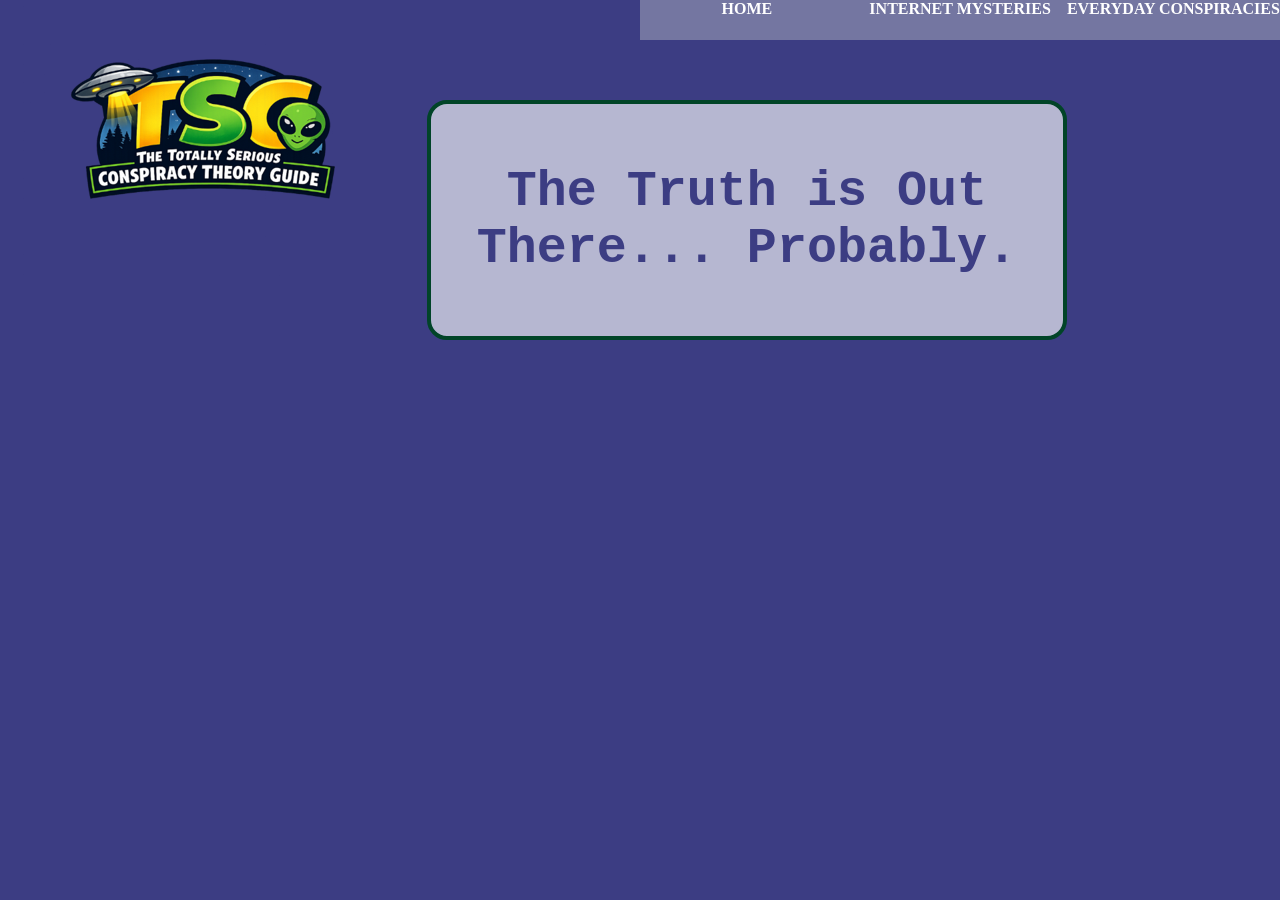
==== index.html @ 666dd788 "Stuff" ====
<!DOCTYPE html>
<html lang="en">
<head>
    <meta charset="UTF-8">
    <meta name="viewport" content="width=device-width, initial-scale=1.0">
    <title>The Totally Serious Conspiracy Theory</title>
    <link href="styles/styles.css" rel="stylesheet">
</head>
<body>
    <header>
        <img src="images/logo.png" alt="logo">
        <nav>
            <a href="index.html">HOME</a>
            <a href="wwr/index.html">INTERNET MYSTERIES</a>
            <a href="ice/index.html">EVERYDAY CONSPIRACIES</a>
        </nav>
        <div id="callout">
            <h1>The Truth is Out There...
                Probably.
            </h1>
        </div>
    </header>
</body>
</html>
---- styles/styles.css ----
* {
    margin: 0;
    padding: 0
}

body {
    background-color: #3C3D83;
}

header {
    display: grid;
    grid-template-columns: repeat(5, 1fr);
    grid-template-rows: 100px 120px 120px 60px;
    background-image: url("images/hero.png");
    background-size: cover;
    background-position: 0px -150px;
    height: 400px
}

#callout {
    font-family:'Courier New', Courier, monospace;
    color: #3C3D83;
    border: 4px solid #014428;
    background-color: #FFFFFFA0;
    padding: 10px;
    text-align: center;
    border-radius: 20px;
    font-size: 25px;
    grid-column: 2 / 5;
    grid-row: 2 / 4;
    display: flex;
    align-items: center
}

main {
}

nav {
    height: 40px;
    background-color: #7476A1;
    display: flex;
    justify-content: space-evenly;
    grid-column: 3 / 6
}

nav a{
    display: flex;
    align-self: center;
    color: white;
    font-weight: bold;
    text-decoration: none;
    width: 100%;
    height: 100%;
    justify-content: center
}

nav a:hover {
    background: #01442888;
    border-radius: 30px;
    text-shadow: 2px 2px #000000
}

header {
    display: grid;
    grid-template-columns: repeat(5, 1fr);
    grid-template-rows: 100px 120px 120px 60px;
    background-image: url("../wwr/images/hero.png");
    background-size: cover;
    background-position: 0px -150px;
    height: 400px
}
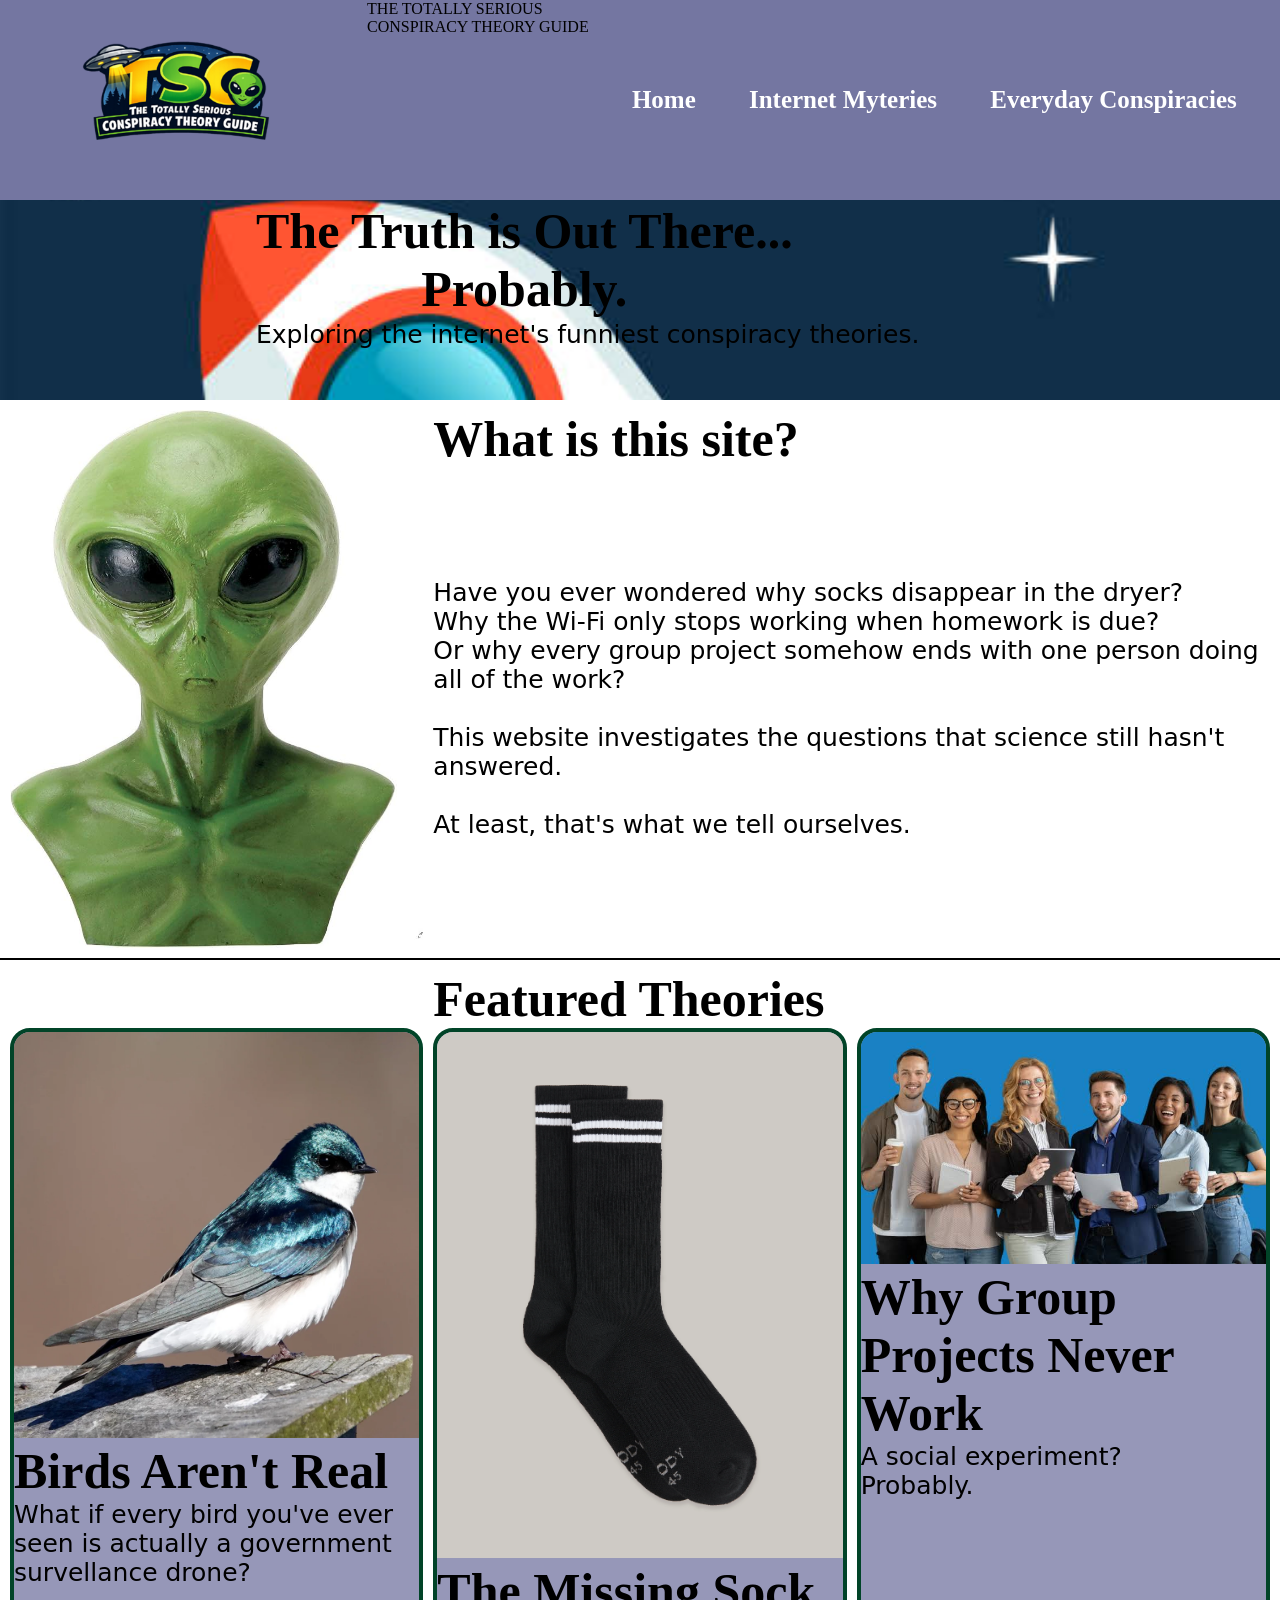
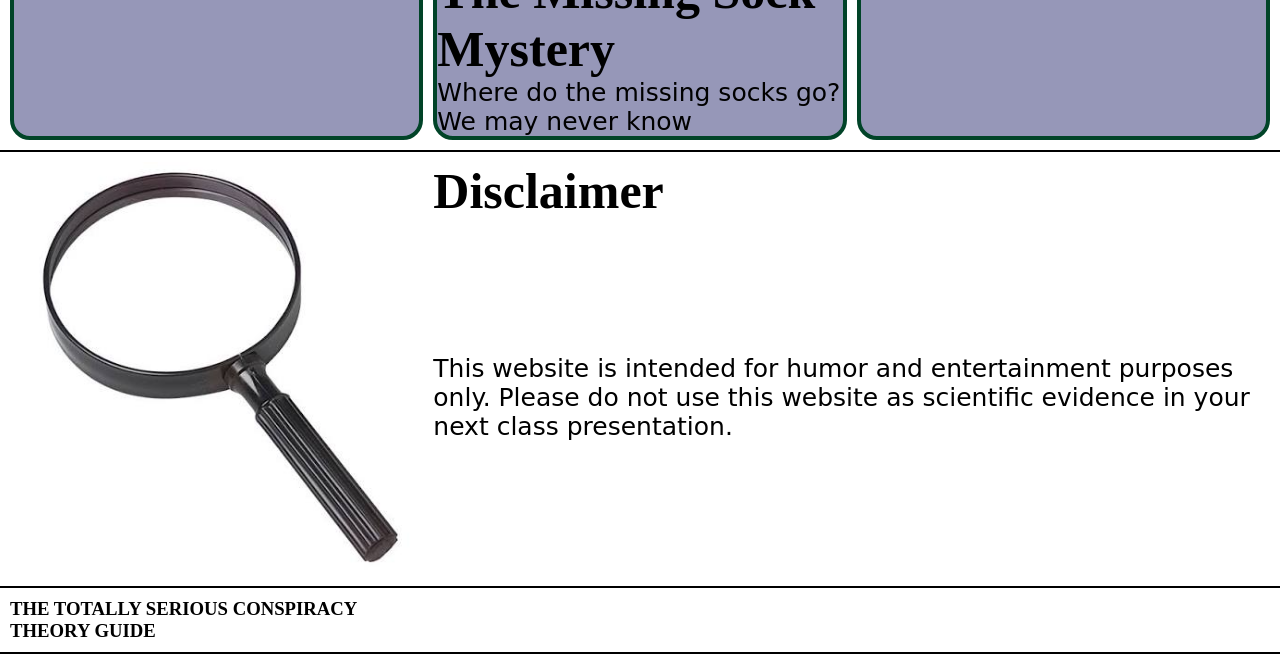
==== commit 4de65a7e: "stuff" ====
--- a/index.html
+++ b/index.html
@@ -8,17 +8,55 @@
 </head>
 <body>
     <header>
-        <img src="images/logo.png" alt="logo">
         <nav>
-            <a href="index.html">HOME</a>
-            <a href="wwr/index.html">INTERNET MYSTERIES</a>
-            <a href="ice/index.html">EVERYDAY CONSPIRACIES</a>
+            <img src="images/logo.png" alt="logo">
+            THE TOTALLY SERIOUS<br>CONSPIRACY THEORY GUIDE
+            <a href="index.html">Home</a>
+            <a href="internet_mysteries/index.html">Internet Myteries</a>
+            <a href="everyday_conspiracies/index.html">Everyday Conspiracies</a>
         </nav>
         <div id="callout">
-            <h1>The Truth is Out There...
-                Probably.
-            </h1>
+            <h1>The Truth is Out There...<br>Probably.</h1>
         </div>
+        <p>Exploring the internet's funniest conspiracy theories.</p>
     </header>
+    <section>
+        <img src="images/alien.jpg" alt="alien">
+        <h2>What is this site?</h2>
+        <p>Have you ever wondered why socks disappear in the dryer?<br>
+        Why the Wi-Fi only stops working when homework is due?<br>
+        Or why every group project somehow ends with one person doing all of the work?<br>
+        <br>
+        This website investigates the questions that science still hasn't answered.<br>
+        <br>
+        At least, that's what we tell ourselves.</p>
+    </section>
+    <section>
+        <h2>Featured Theories</h2>
+        <div class="box">
+            <img src="images/bird.webp" alt="bird">
+            <h2>Birds Aren't Real</h2>
+            <p>What if every bird you've ever seen is actually a government survellance drone?</p>
+        </div>
+        <div class="box">
+            <img src="images/sock.webp" alt="sock">
+            <h2>The Missing Sock Mystery</h2>
+            <p>Where do the missing socks go? We may never know</p>
+        </div>
+        <div class="box">
+            <img src="images/group.jpg" alt="group">
+            <h2>Why Group Projects Never Work</h2>
+            <p>A social experiment?<br>
+            Probably.</p>
+        </div>
+    </section>
+    <section>
+        <img src="images/glass.jpg" alt="magnifying glass">
+        <h2>Disclaimer</h2>
+        <p>This website is intended for humor and entertainment purposes only. Please do not use this website as scientific evidence in your next class presentation.</p>
+    </section>
+    <section>
+        <h3>THE TOTALLY SERIOUS CONSPIRACY THEORY GUIDE</h3>
+    </section>
 </body>
 </html>
--- a/styles/styles.css
+++ b/styles/styles.css
@@ -4,31 +4,39 @@
 }
 
 body {
-    background-color: #3C3D83;
+    background-color: #ffffff;
+
+}
+
+h2 {
+    font-size: 50px;
+}
+
+p {
+    font-family: system-ui, -apple-system, BlinkMacSystemFont, 'Segoe UI', Roboto, Oxygen, Ubuntu, Cantarell, 'Open Sans', 'Helvetica Neue', sans-serif;
+    font-size: 25px
 }
 
 header {
     display: grid;
     grid-template-columns: repeat(5, 1fr);
-    grid-template-rows: 100px 120px 120px 60px;
-    background-image: url("images/hero.png");
+    grid-template-rows: 200px 120px 120px 60px;
+    background-image: url("../images/hero.jpg");
     background-size: cover;
-    background-position: 0px -150px;
     height: 400px
 }
 
 #callout {
-    font-family:'Courier New', Courier, monospace;
-    color: #3C3D83;
-    border: 4px solid #014428;
-    background-color: #FFFFFFA0;
-    padding: 10px;
     text-align: center;
-    border-radius: 20px;
     font-size: 25px;
     grid-column: 2 / 5;
-    grid-row: 2 / 4;
     display: flex;
+    align-items: center
+}
+
+header p {
+    grid-row: 3 / 4;
+    grid-column: 2 / 5;
     align-items: center
 }
 
@@ -36,11 +44,11 @@
 }
 
 nav {
-    height: 40px;
+    height: 200px;
     background-color: #7476A1;
     display: flex;
     justify-content: space-evenly;
-    grid-column: 3 / 6
+    grid-column: 1 / 6
 }
 
 nav a{
@@ -49,9 +57,9 @@
     color: white;
     font-weight: bold;
     text-decoration: none;
-    width: 100%;
-    height: 100%;
-    justify-content: center
+    padding: 10px;
+    justify-content: center;
+    font-size: 25px;
 }
 
 nav a:hover {
@@ -60,12 +68,38 @@
     text-shadow: 2px 2px #000000
 }
 
-header {
+section {
     display: grid;
-    grid-template-columns: repeat(5, 1fr);
-    grid-template-rows: 100px 120px 120px 60px;
-    background-image: url("../wwr/images/hero.png");
-    background-size: cover;
-    background-position: 0px -150px;
-    height: 400px
+    grid-template-columns: repeat(3, 1fr);
+    border-bottom: 2px solid #000000;
+    padding: 10px;
+    column-gap: 10px
+}
+
+section img {
+    width: 100%;
+    grid-row: 1 / 3
+}
+
+section h2 {
+    grid-column: 2 / 4
+}
+
+section p {
+    grid-column: 2 / 4
+}
+
+.box {
+    border: 4px solid #014428;
+    border-radius: 20px;
+    background: #7476A1C0;
+    min-height: 300px;
+    box-sizing: border-box;
+    grid-row: 3 / 4
+}
+
+.box img {
+    width: 100%;
+    border-top-left-radius: 16px;
+    border-top-right-radius: 16px
 }
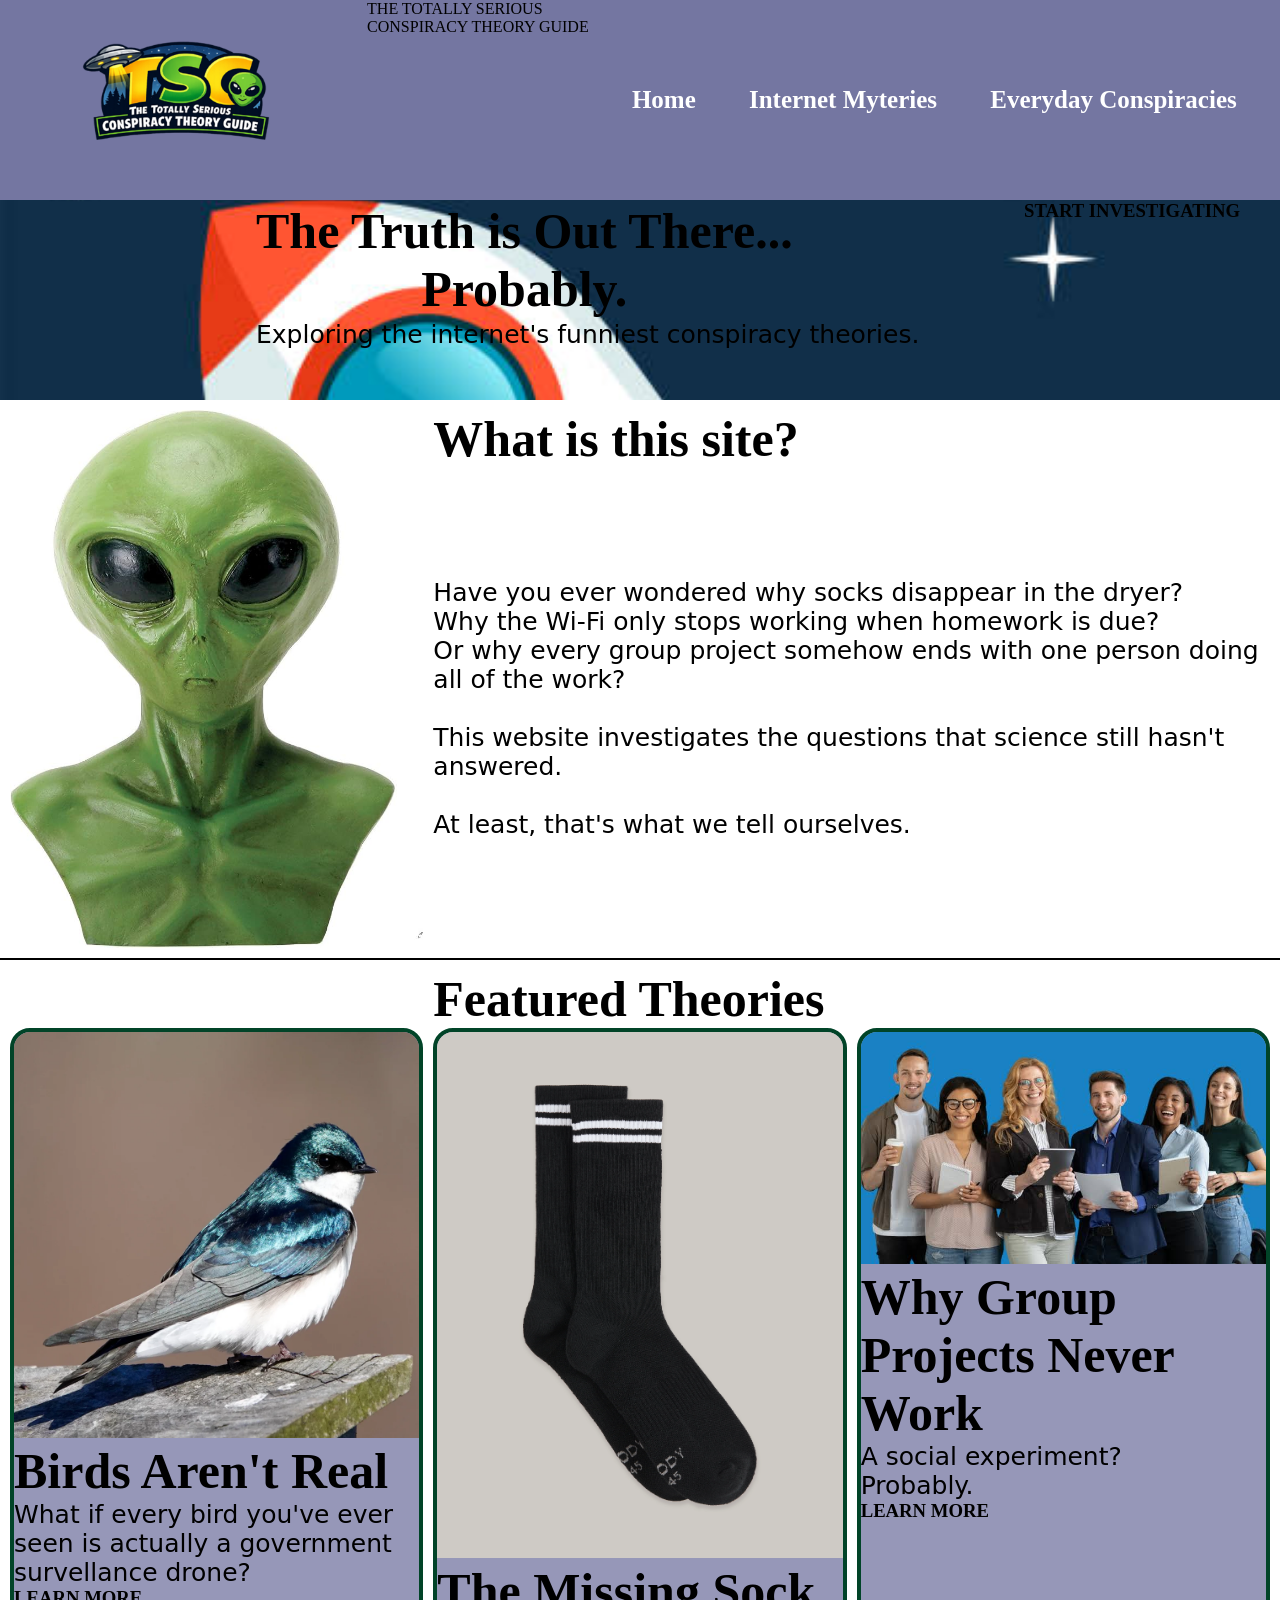
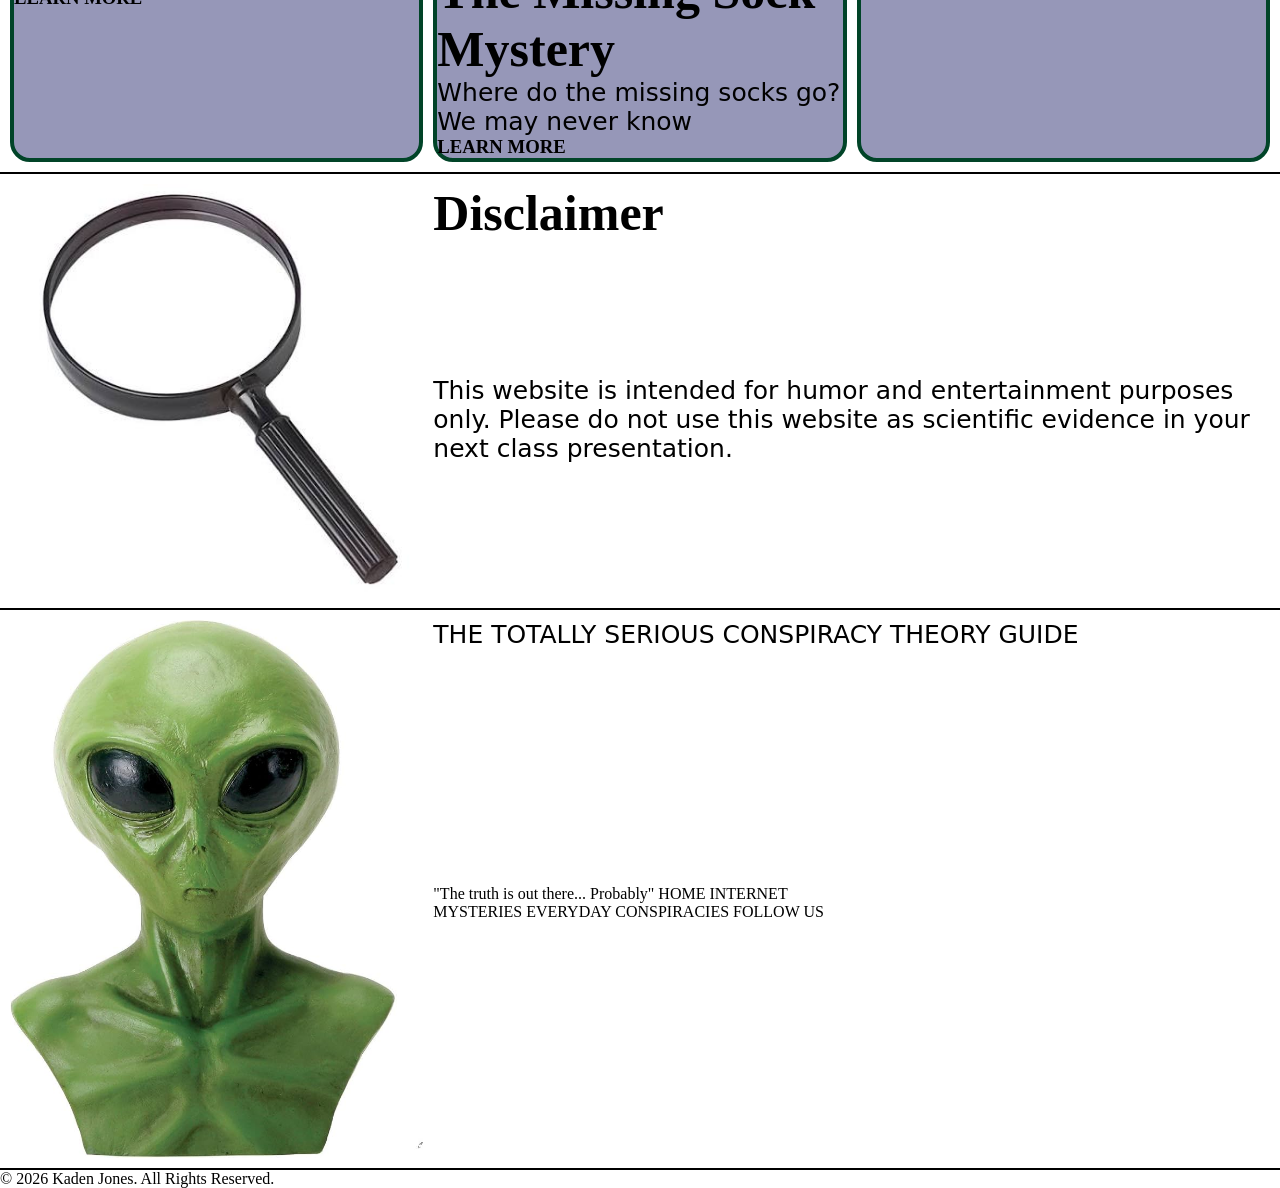
==== commit 4a4a48ba: "Update index.html" ====
--- a/index.html
+++ b/index.html
@@ -19,6 +19,7 @@
             <h1>The Truth is Out There...<br>Probably.</h1>
         </div>
         <p>Exploring the internet's funniest conspiracy theories.</p>
+        <h3>START INVESTIGATING</h3>
     </header>
     <section>
         <img src="images/alien.jpg" alt="alien">
@@ -37,17 +38,20 @@
             <img src="images/bird.webp" alt="bird">
             <h2>Birds Aren't Real</h2>
             <p>What if every bird you've ever seen is actually a government survellance drone?</p>
+            <h3>LEARN MORE</h3>
         </div>
         <div class="box">
             <img src="images/sock.webp" alt="sock">
             <h2>The Missing Sock Mystery</h2>
             <p>Where do the missing socks go? We may never know</p>
+            <h3>LEARN MORE</h3>
         </div>
         <div class="box">
             <img src="images/group.jpg" alt="group">
             <h2>Why Group Projects Never Work</h2>
             <p>A social experiment?<br>
             Probably.</p>
+            <h3>LEARN MORE</h3>
         </div>
     </section>
     <section>
@@ -56,7 +60,16 @@
         <p>This website is intended for humor and entertainment purposes only. Please do not use this website as scientific evidence in your next class presentation.</p>
     </section>
     <section>
-        <h3>THE TOTALLY SERIOUS CONSPIRACY THEORY GUIDE</h3>
+        <img src="images/alien.jpg" alt="alien">
+        <p>THE TOTALLY SERIOUS CONSPIRACY THEORY GUIDE</p>
+        "The truth is out there... Probably"
+        HOME
+        INTERNET MYSTERIES
+        EVERYDAY CONSPIRACIES
+        FOLLOW US
     </section>
+    <footer>
+        &copy; 2026 Kaden Jones. All Rights Reserved.
+    </footer>
 </body>
 </html>
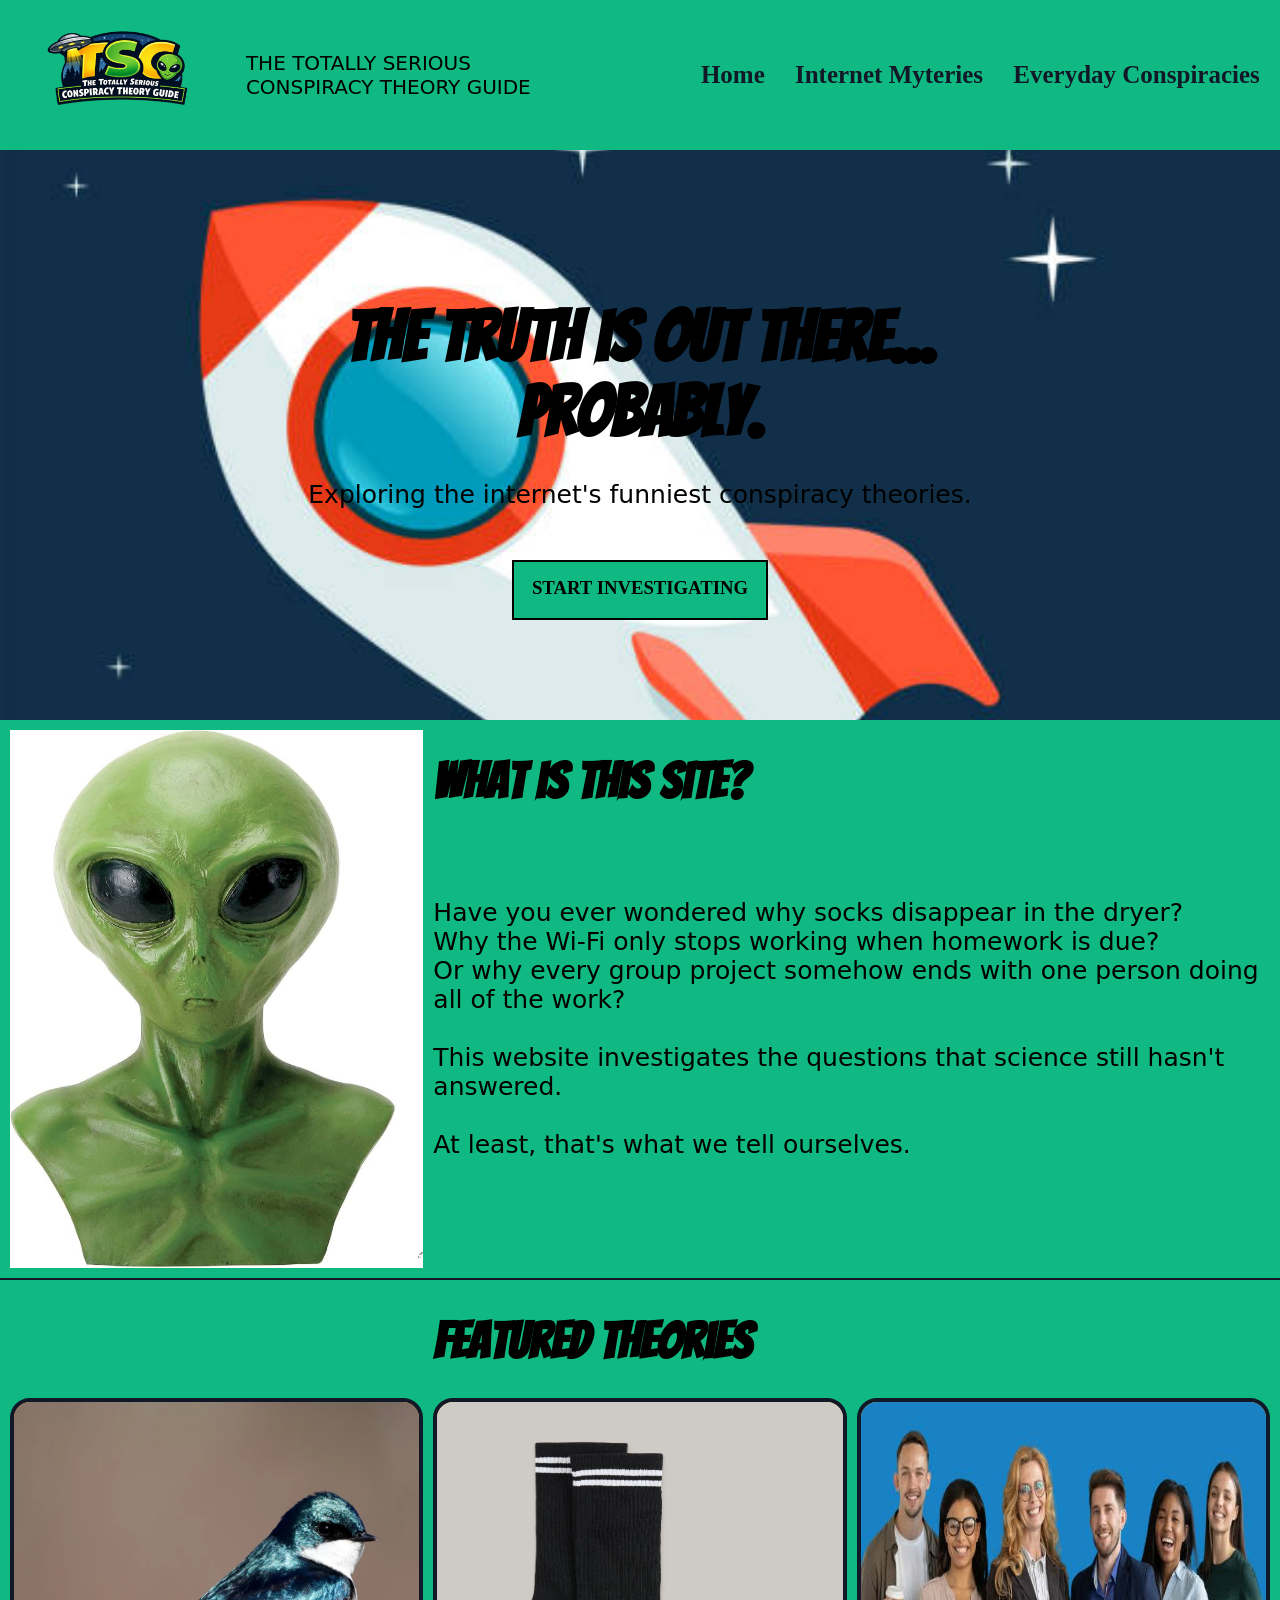
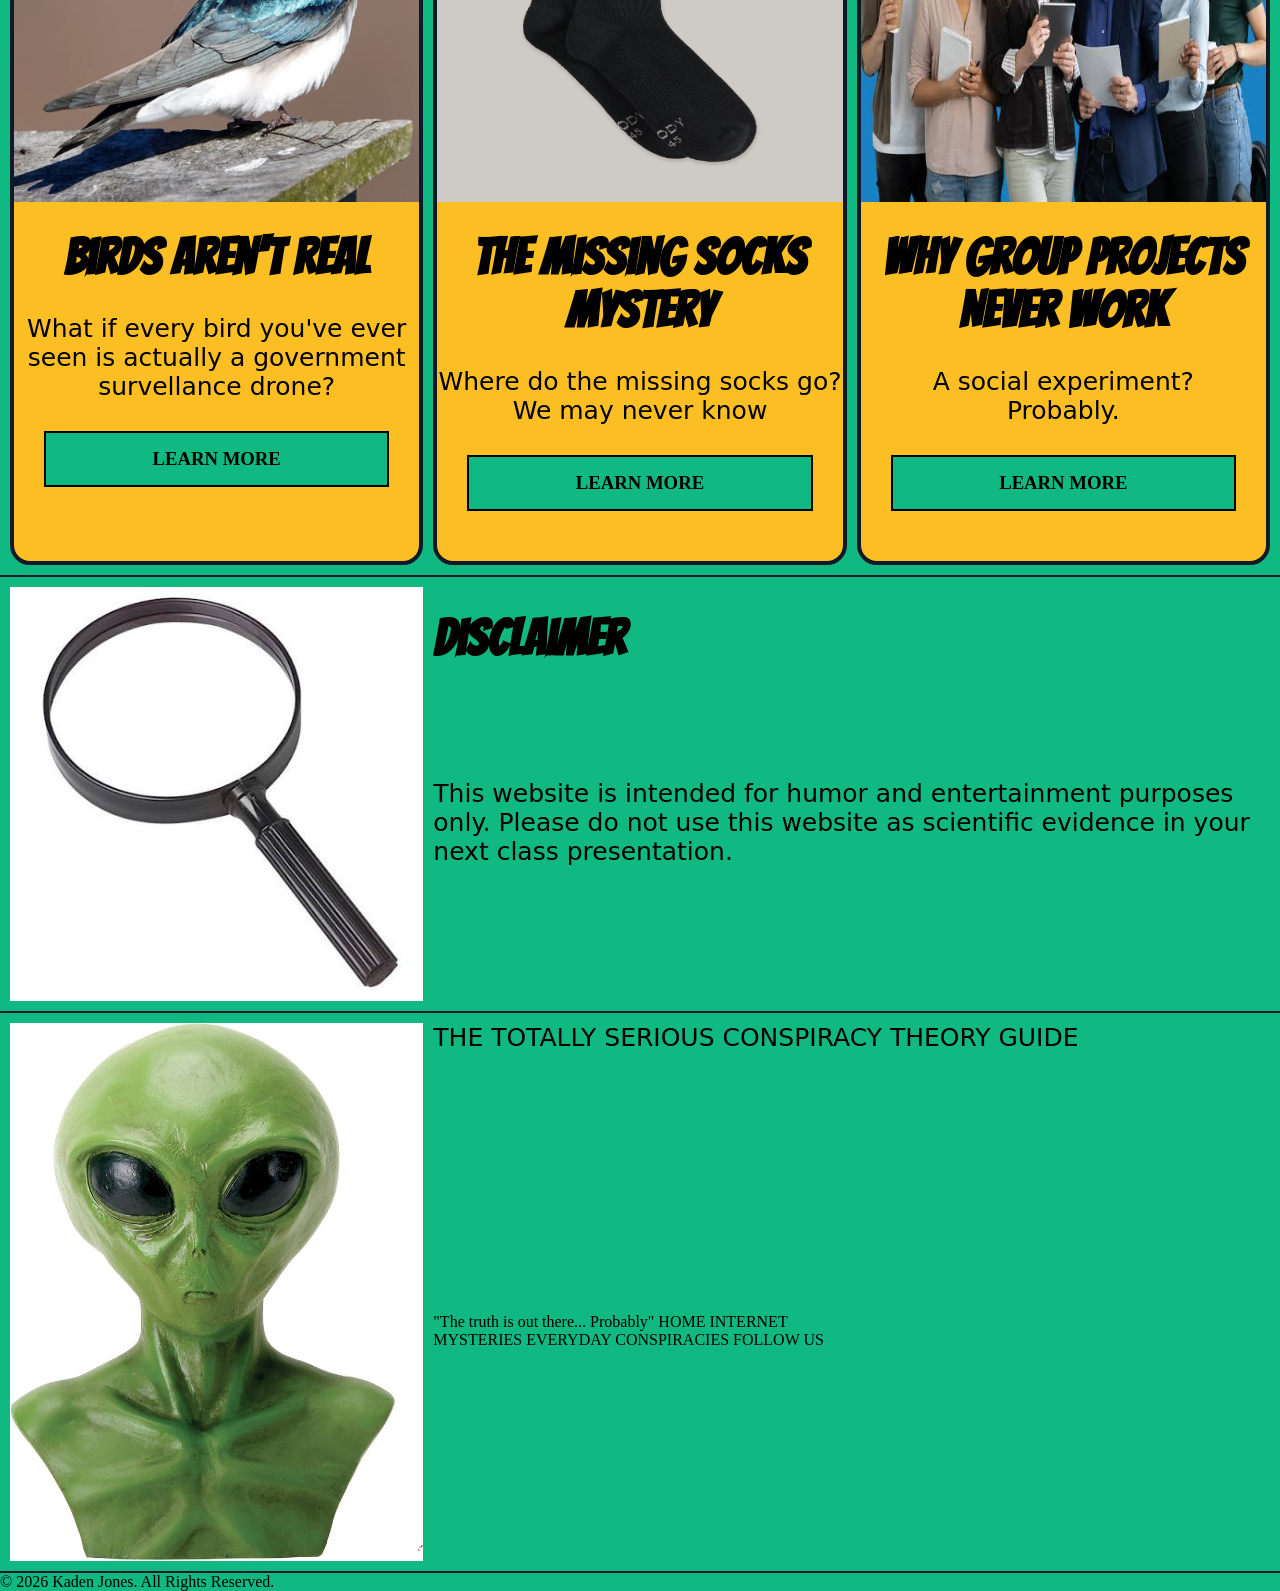
==== commit e1a1377c: "stuff" ====
--- a/index.html
+++ b/index.html
@@ -5,12 +5,13 @@
     <meta name="viewport" content="width=device-width, initial-scale=1.0">
     <title>The Totally Serious Conspiracy Theory</title>
     <link href="styles/styles.css" rel="stylesheet">
+    <link href='https://fonts.googleapis.com/css?family=Bangers' rel='stylesheet'>
 </head>
 <body>
     <header>
         <nav>
             <img src="images/logo.png" alt="logo">
-            THE TOTALLY SERIOUS<br>CONSPIRACY THEORY GUIDE
+            <p>THE TOTALLY SERIOUS<br>CONSPIRACY THEORY GUIDE</p>
             <a href="index.html">Home</a>
             <a href="internet_mysteries/index.html">Internet Myteries</a>
             <a href="everyday_conspiracies/index.html">Everyday Conspiracies</a>
@@ -42,7 +43,7 @@
         </div>
         <div class="box">
             <img src="images/sock.webp" alt="sock">
-            <h2>The Missing Sock Mystery</h2>
+            <h2>The Missing Socks Mystery</h2>
             <p>Where do the missing socks go? We may never know</p>
             <h3>LEARN MORE</h3>
         </div>
--- a/styles/styles.css
+++ b/styles/styles.css
@@ -4,12 +4,13 @@
 }
 
 body {
-    background-color: #ffffff;
+    background-color: #10b981;
 
 }
 
 h2 {
     font-size: 50px;
+    font-family: 'Bangers';
 }
 
 p {
@@ -20,41 +21,61 @@
 header {
     display: grid;
     grid-template-columns: repeat(5, 1fr);
-    grid-template-rows: 200px 120px 120px 60px;
+    grid-template-rows: 150px 150px 180px 80px 60px 100px;
     background-image: url("../images/hero.jpg");
     background-size: cover;
-    height: 400px
 }
 
 #callout {
     text-align: center;
-    font-size: 25px;
-    grid-column: 2 / 5;
-    display: flex;
-    align-items: center
+    font-size: 35px;
+    grid-row: 3 / 4;
+    grid-column: 1 / 6;
+    font-family: 'Bangers';
 }
 
 header p {
-    grid-row: 3 / 4;
+    grid-row: 4 / 5;
     grid-column: 2 / 5;
-    align-items: center
+    text-align: center
+}
+
+h3 {
+    text-align: center;
+    background-color: #10b981;
+    border: 2px solid black;
+    padding: 15px;
+    margin: 30px
+}
+
+header h3 {
+    grid-column: 3 / 4;
+    grid-row: 5 / 6;
+    margin: 0px;
 }
 
 main {
 }
 
 nav {
-    height: 200px;
-    background-color: #7476A1;
+    background-color: #10b981;
     display: flex;
     justify-content: space-evenly;
     grid-column: 1 / 6
 }
 
-nav a{
+nav p {
     display: flex;
     align-self: center;
-    color: white;
+    text-align: left;
+    font-size: 20px;
+    margin-right: 150px
+}
+
+nav a {
+    display: flex;
+    align-self: center;
+    color: #111827;
     font-weight: bold;
     text-decoration: none;
     padding: 10px;
@@ -63,15 +84,15 @@
 }
 
 nav a:hover {
-    background: #01442888;
     border-radius: 30px;
-    text-shadow: 2px 2px #000000
+    text-shadow: 2px 2px #1f2937;
+    text-decoration: underline;
 }
 
 section {
     display: grid;
     grid-template-columns: repeat(3, 1fr);
-    border-bottom: 2px solid #000000;
+    border-bottom: 2px solid #111827;
     padding: 10px;
     column-gap: 10px
 }
@@ -82,24 +103,34 @@
 }
 
 section h2 {
-    grid-column: 2 / 4
+    grid-column: 2 / 4;
+    margin-top: 25px;
+    margin-bottom: 30px
 }
 
 section p {
-    grid-column: 2 / 4
+    grid-column: 2 / 4;
+    margin-bottom: 50px;
 }
 
 .box {
-    border: 4px solid #014428;
+    border: 4px solid #111827;
     border-radius: 20px;
-    background: #7476A1C0;
+    background: #fbbf24;
     min-height: 300px;
     box-sizing: border-box;
-    grid-row: 3 / 4
+    grid-row: 3 / 4;
+    text-align: center;
 }
 
 .box img {
     width: 100%;
     border-top-left-radius: 16px;
-    border-top-right-radius: 16px
+    border-top-right-radius: 16px;
+    height: 400px
+}
+
+.box h3 {
+    position: relative;
+    bottom: 20px
 }
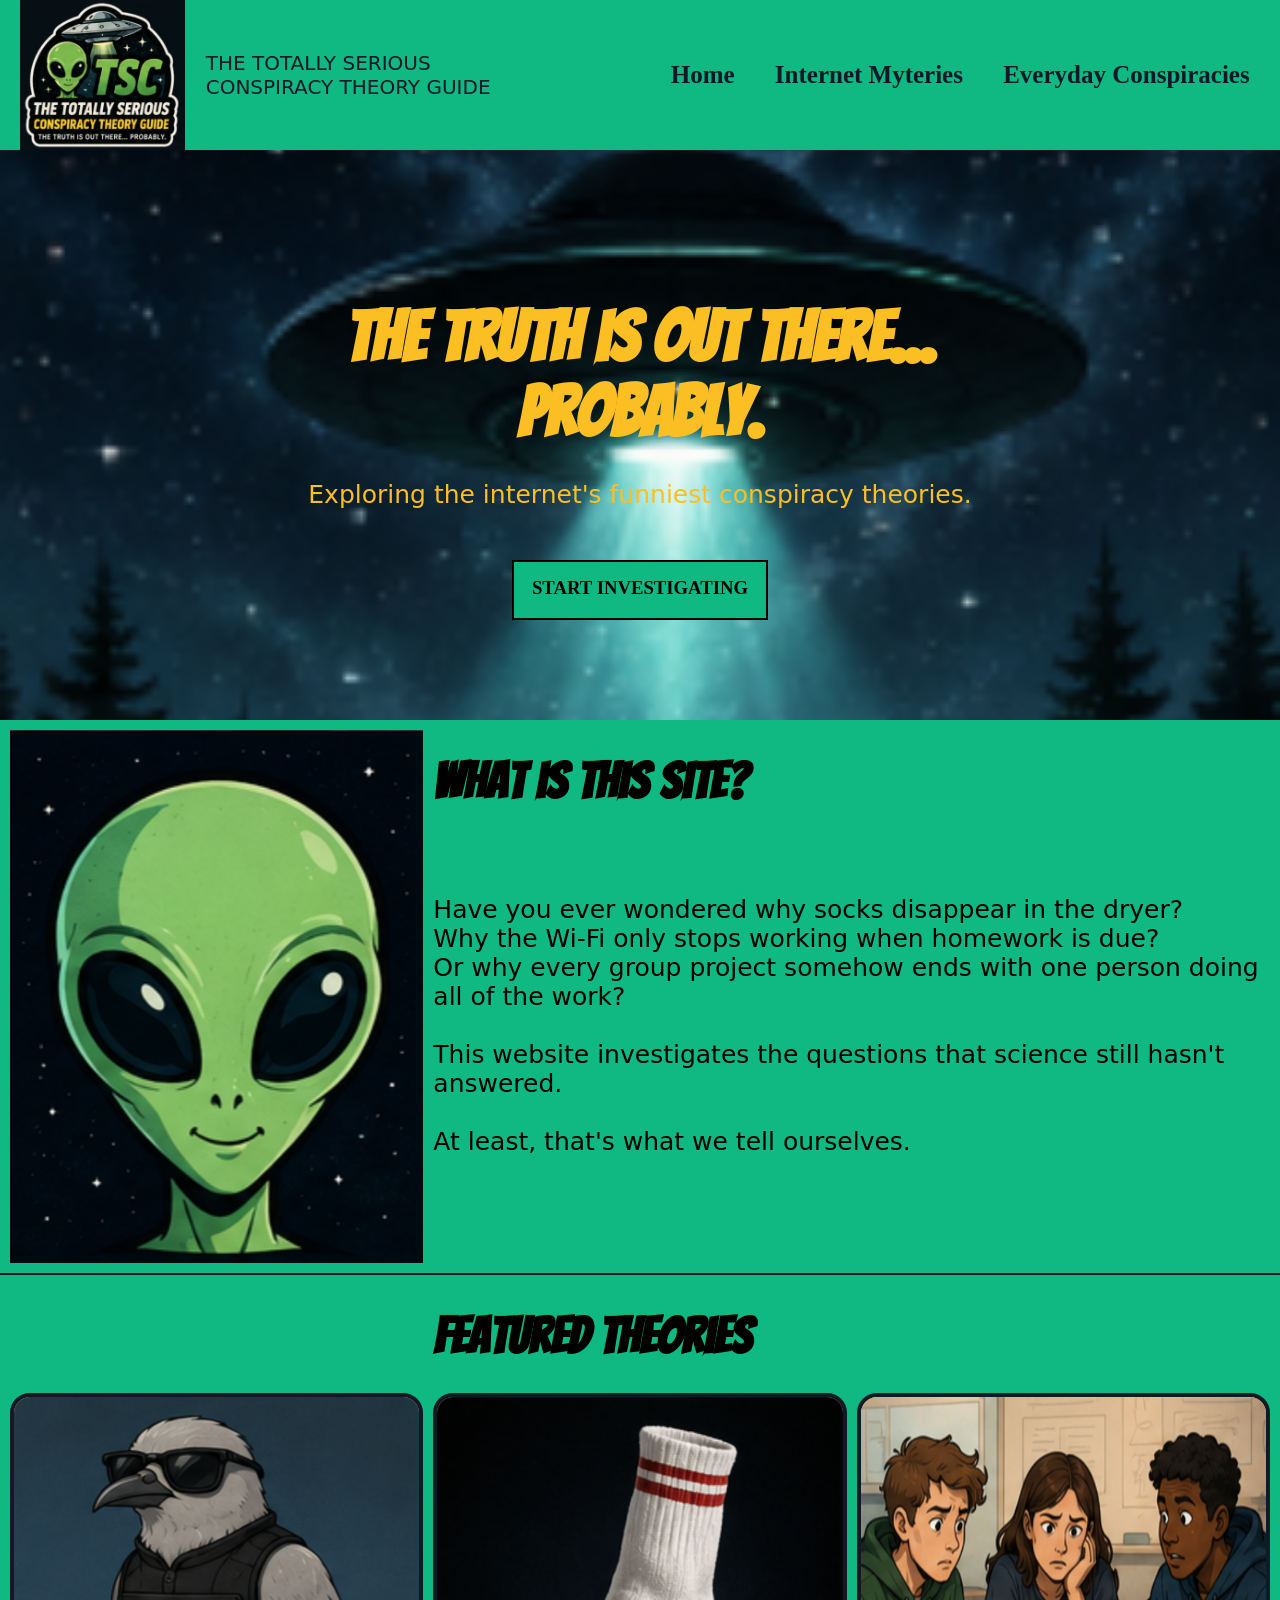
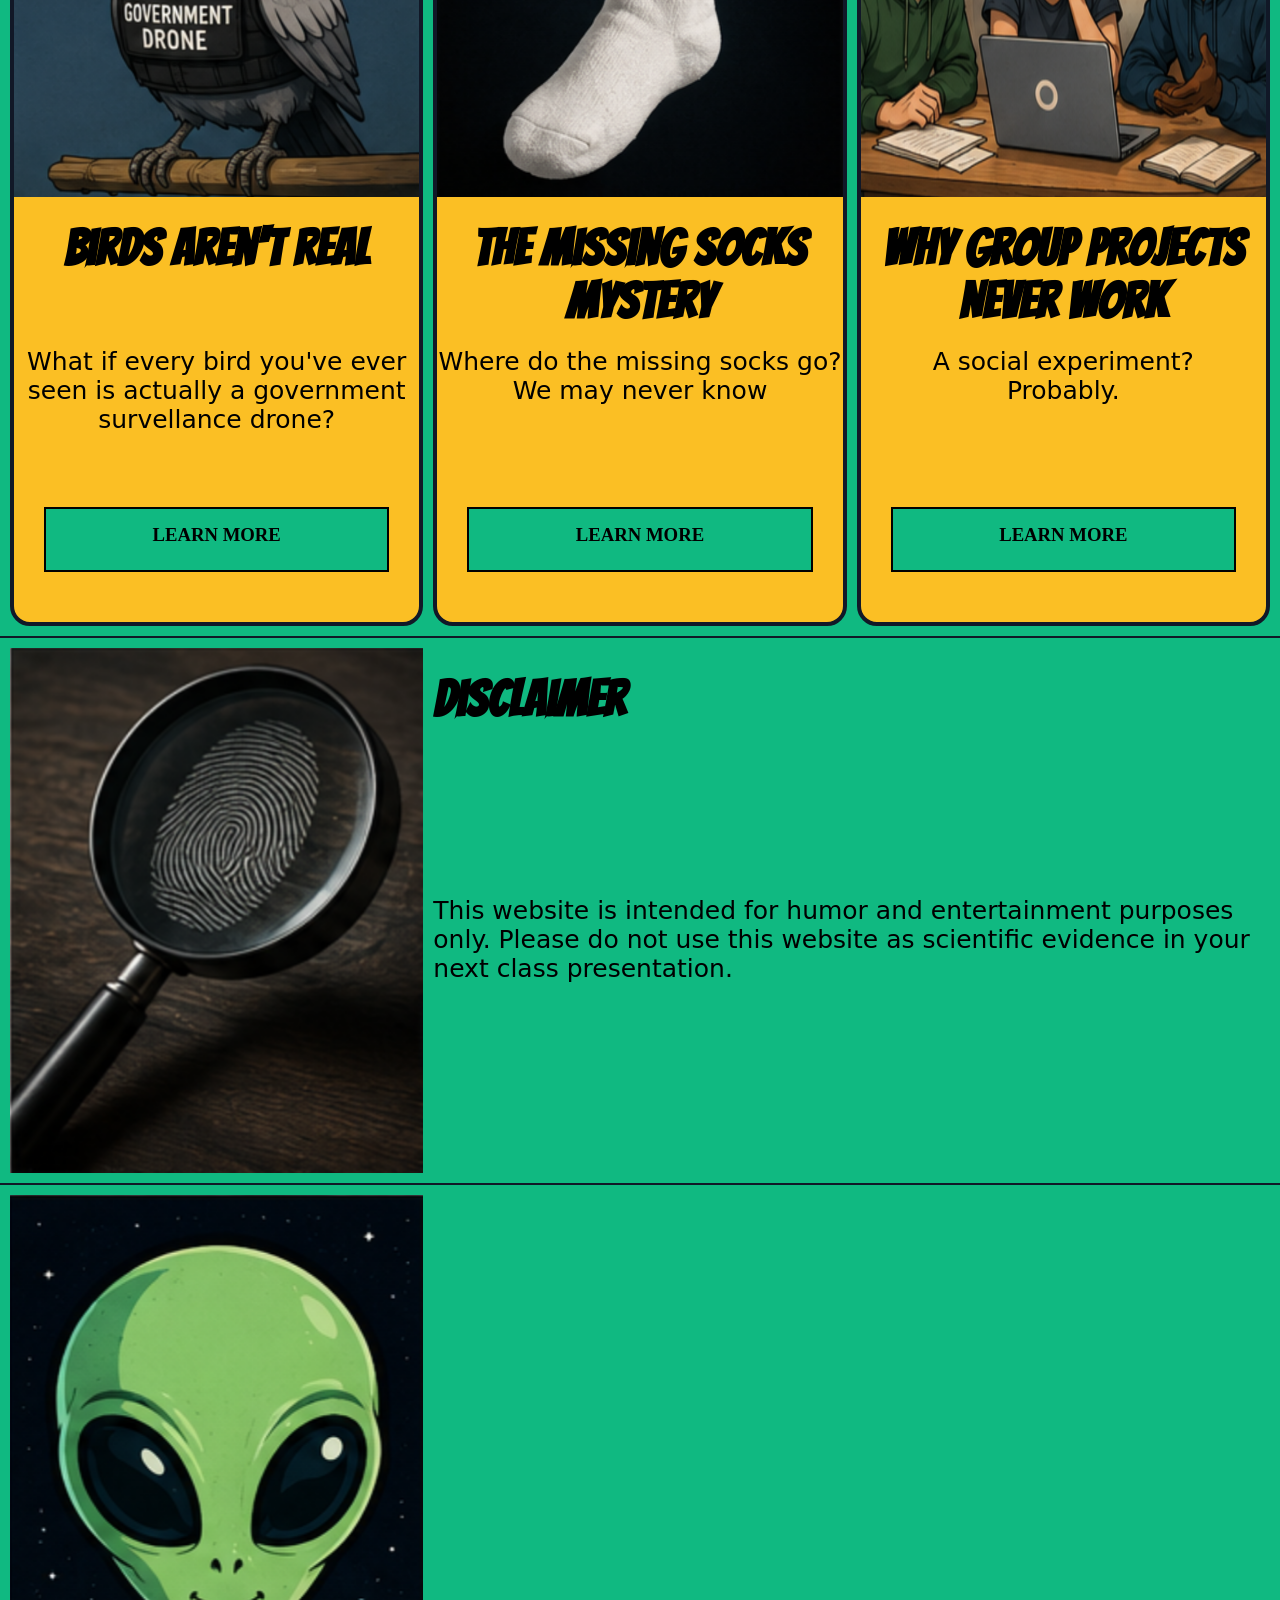
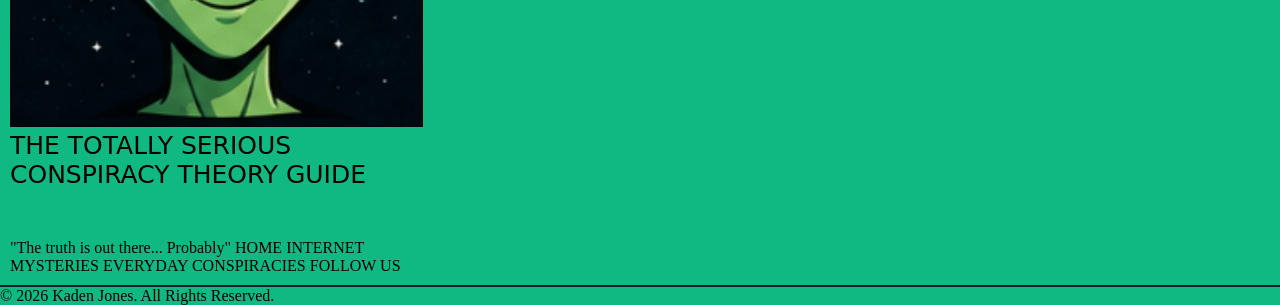
==== commit e51dd199: "stuff" ====
--- a/index.html
+++ b/index.html
@@ -10,11 +10,11 @@
 <body>
     <header>
         <nav>
-            <img src="images/logo.png" alt="logo">
+            <img src="images/websitelogo.png" alt="logo">
             <p>THE TOTALLY SERIOUS<br>CONSPIRACY THEORY GUIDE</p>
             <a href="index.html">Home</a>
-            <a href="internet_mysteries/index.html">Internet Myteries</a>
-            <a href="everyday_conspiracies/index.html">Everyday Conspiracies</a>
+            <a href="child_page1.html">Internet Myteries</a>
+            <a href="child_page2.html">Everyday Conspiracies</a>
         </nav>
         <div id="callout">
             <h1>The Truth is Out There...<br>Probably.</h1>
@@ -23,7 +23,7 @@
         <h3>START INVESTIGATING</h3>
     </header>
     <section>
-        <img src="images/alien.jpg" alt="alien">
+        <img src="images/alienhead.png" alt="alien">
         <h2>What is this site?</h2>
         <p>Have you ever wondered why socks disappear in the dryer?<br>
         Why the Wi-Fi only stops working when homework is due?<br>
@@ -36,19 +36,19 @@
     <section>
         <h2>Featured Theories</h2>
         <div class="box">
-            <img src="images/bird.webp" alt="bird">
+            <img src="images/cartoonbird.png" alt="bird">
             <h2>Birds Aren't Real</h2>
             <p>What if every bird you've ever seen is actually a government survellance drone?</p>
             <h3>LEARN MORE</h3>
         </div>
         <div class="box">
-            <img src="images/sock.webp" alt="sock">
+            <img src="images/singlesock.png" alt="sock">
             <h2>The Missing Socks Mystery</h2>
             <p>Where do the missing socks go? We may never know</p>
             <h3>LEARN MORE</h3>
         </div>
         <div class="box">
-            <img src="images/group.jpg" alt="group">
+            <img src="images/studentswlaptop.png" alt="group">
             <h2>Why Group Projects Never Work</h2>
             <p>A social experiment?<br>
             Probably.</p>
@@ -56,18 +56,20 @@
         </div>
     </section>
     <section>
-        <img src="images/glass.jpg" alt="magnifying glass">
+        <img src="images/magnifying_glass.png" alt="magnifying glass">
         <h2>Disclaimer</h2>
         <p>This website is intended for humor and entertainment purposes only. Please do not use this website as scientific evidence in your next class presentation.</p>
     </section>
     <section>
-        <img src="images/alien.jpg" alt="alien">
-        <p>THE TOTALLY SERIOUS CONSPIRACY THEORY GUIDE</p>
-        "The truth is out there... Probably"
-        HOME
-        INTERNET MYSTERIES
-        EVERYDAY CONSPIRACIES
-        FOLLOW US
+        <div id="bottom">
+            <img src="images/alienhead.png" alt="alien">
+            <p>THE TOTALLY SERIOUS CONSPIRACY THEORY GUIDE</p>
+            "The truth is out there... Probably"
+            HOME
+            INTERNET MYSTERIES
+            EVERYDAY CONSPIRACIES
+            FOLLOW US
+        </div>
     </section>
     <footer>
         &copy; 2026 Kaden Jones. All Rights Reserved.
--- a/styles/styles.css
+++ b/styles/styles.css
@@ -5,7 +5,6 @@
 
 body {
     background-color: #10b981;
-
 }
 
 h2 {
@@ -22,7 +21,7 @@
     display: grid;
     grid-template-columns: repeat(5, 1fr);
     grid-template-rows: 150px 150px 180px 80px 60px 100px;
-    background-image: url("../images/hero.jpg");
+    background-image: url("../images/ufonight.png");
     background-size: cover;
 }
 
@@ -32,12 +31,14 @@
     grid-row: 3 / 4;
     grid-column: 1 / 6;
     font-family: 'Bangers';
+    color:#fbbf24
 }
 
 header p {
     grid-row: 4 / 5;
     grid-column: 2 / 5;
-    text-align: center
+    text-align: center;
+    color:#fbbf24
 }
 
 h3 {
@@ -61,7 +62,7 @@
     background-color: #10b981;
     display: flex;
     justify-content: space-evenly;
-    grid-column: 1 / 6
+    grid-column: 1 / 6;
 }
 
 nav p {
@@ -69,7 +70,8 @@
     align-self: center;
     text-align: left;
     font-size: 20px;
-    margin-right: 150px
+    margin-right: 150px;
+    color: #111827
 }
 
 nav a {
@@ -117,20 +119,38 @@
     border: 4px solid #111827;
     border-radius: 20px;
     background: #fbbf24;
-    min-height: 300px;
     box-sizing: border-box;
     grid-row: 3 / 4;
     text-align: center;
+    display: grid;
+    grid-template-rows: 400px 150px 150px 125px;
 }
 
 .box img {
     width: 100%;
     border-top-left-radius: 16px;
     border-top-right-radius: 16px;
-    height: 400px
+    height: 400px;
+    grid-column: 1 / 4;
+    grid-row: 1 / 2;
+}
+
+.box h2 {
+    grid-row: 2 / 3;
+    grid-column: 1 / 4
+}
+
+.box p {
+    grid-column: 1 / 4;
+    grid-row: 3 / 4
 }
 
 .box h3 {
     position: relative;
-    bottom: 20px
+    bottom: 20px;
+    grid-row: 4 / 5;
+    grid-column: 1 / 4
+}
+
+#bottom {
 }
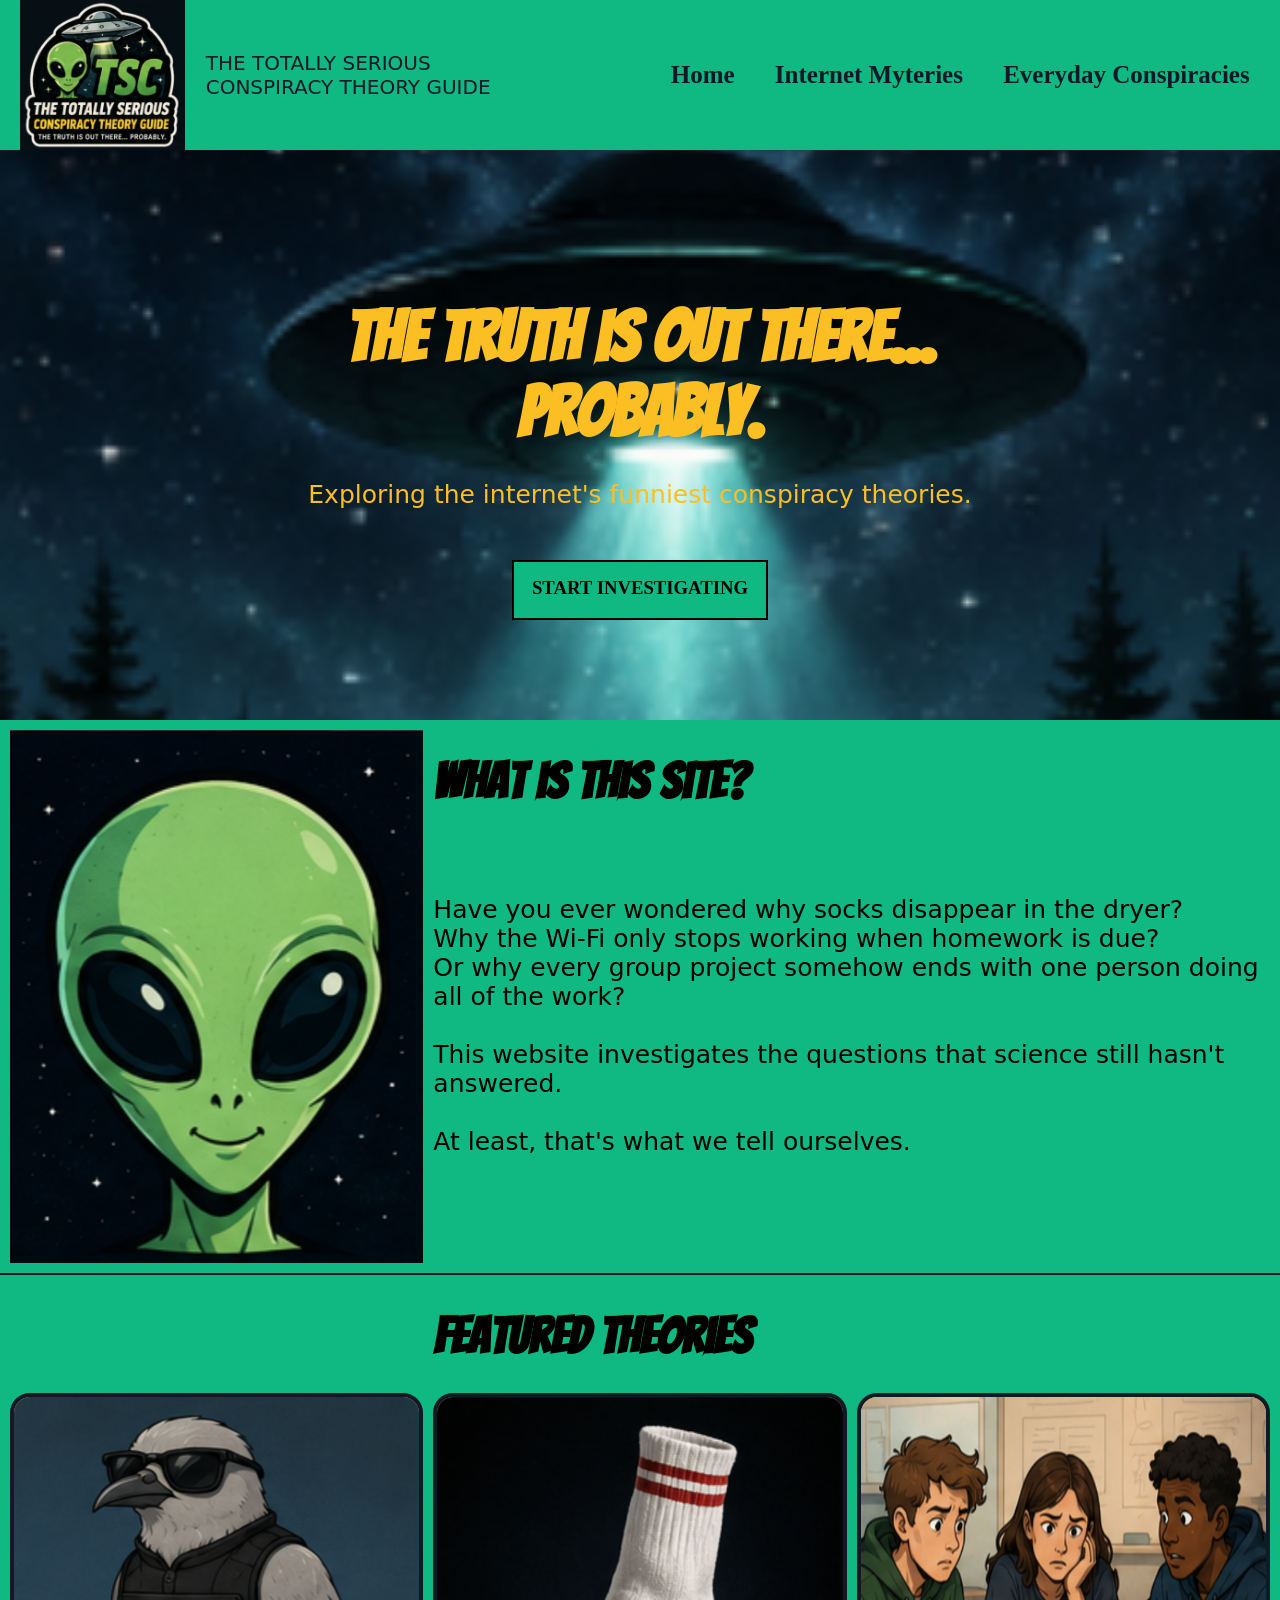
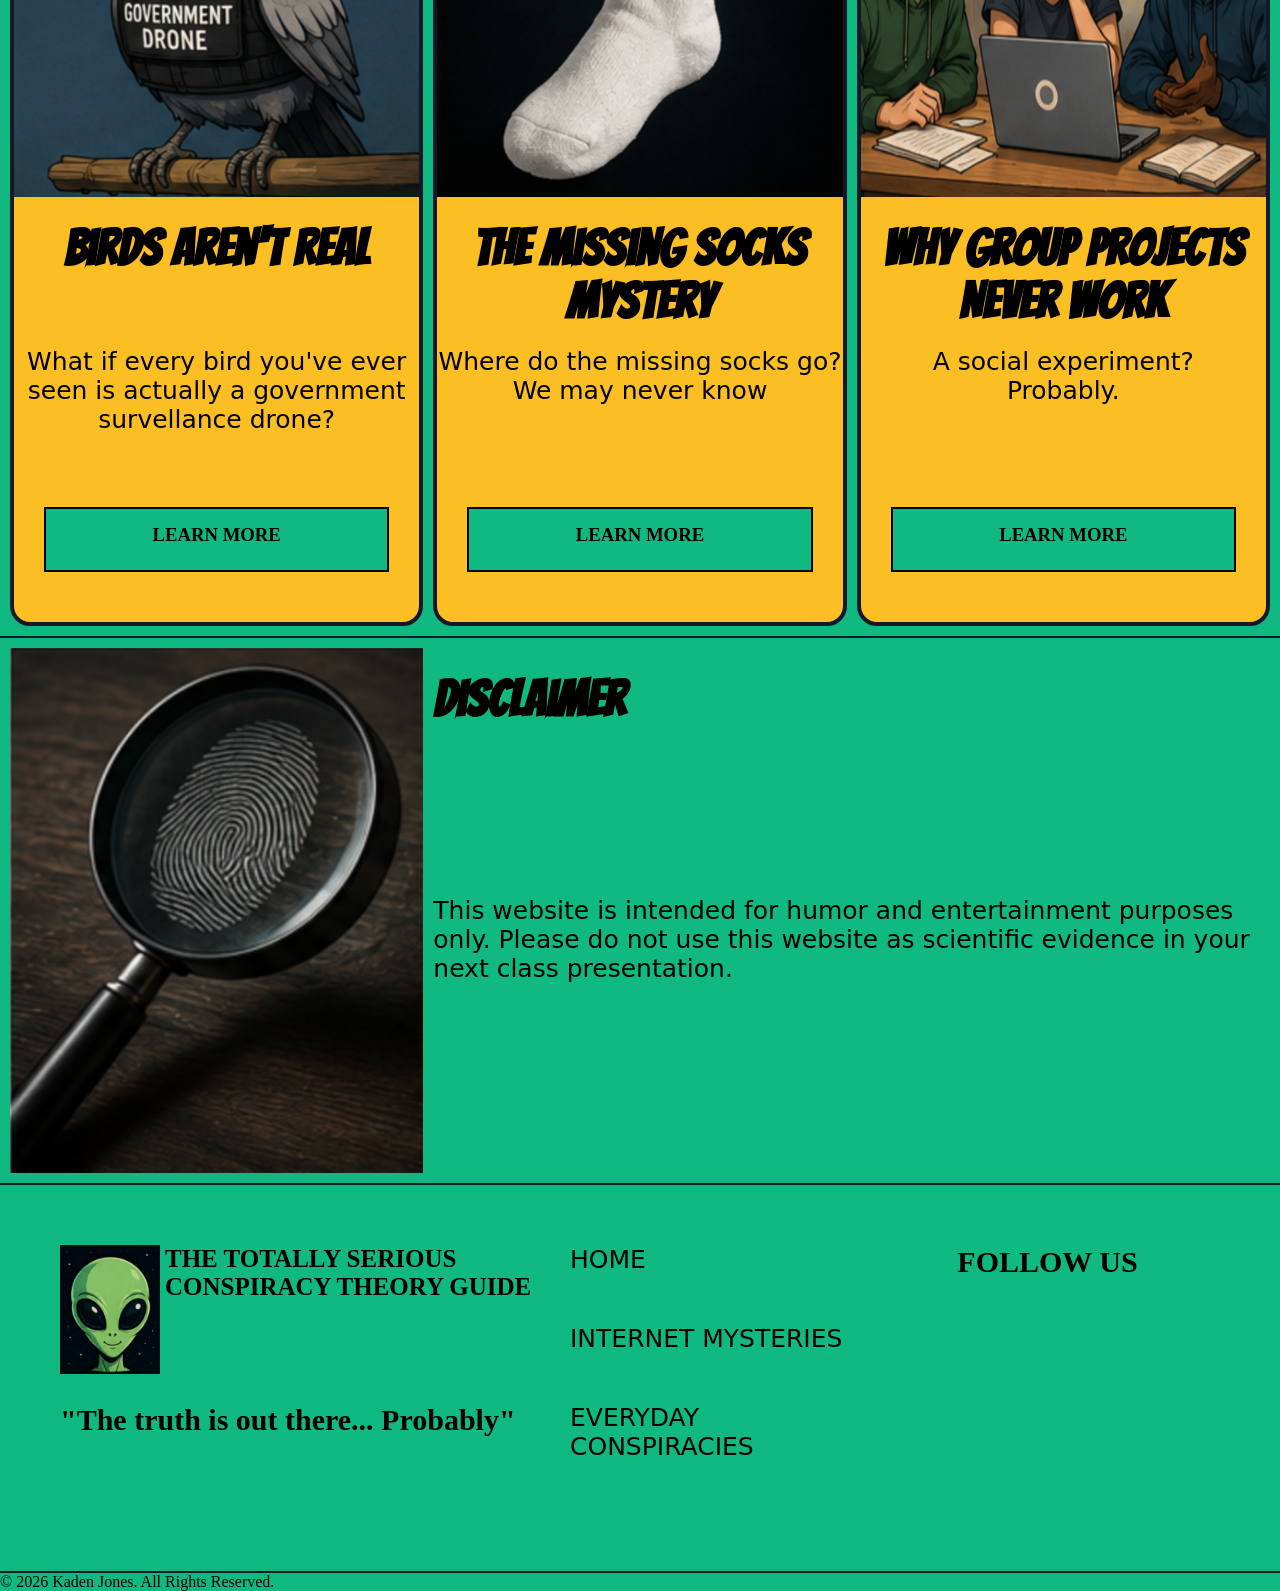
==== commit 8391bff4: "finished home page" ====
--- a/index.html
+++ b/index.html
@@ -63,12 +63,12 @@
     <section>
         <div id="bottom">
             <img src="images/alienhead.png" alt="alien">
-            <p>THE TOTALLY SERIOUS CONSPIRACY THEORY GUIDE</p>
-            "The truth is out there... Probably"
-            HOME
-            INTERNET MYSTERIES
-            EVERYDAY CONSPIRACIES
-            FOLLOW US
+            <h4>THE TOTALLY SERIOUS CONSPIRACY THEORY GUIDE</h4>
+            <h5>"The truth is out there... Probably"</h5>
+            <p>HOME</p>
+            <p>INTERNET MYSTERIES</p>
+            <p>EVERYDAY CONSPIRACIES</p>
+            <h6>FOLLOW US</h6>
         </div>
     </section>
     <footer>
--- a/styles/styles.css
+++ b/styles/styles.css
@@ -153,4 +153,38 @@
 }
 
 #bottom {
+    display: grid;
+    grid-column: 1 / 4;
+    grid-template-columns: 100px 400px 300px 1fr;
+    grid-template-rows: repeat (3, 20px);
+    padding: 50px;
+    column-gap: 5px;
+    font-size: 20px;
+}
+
+#bottom img {
+    grid-row: 1 / 3;
+    grid-column: 1 / 2;
+}
+
+#bottom h4 {
+    grid-column: 2 / 3;
+    font-size: 25px
+}
+
+#bottom h5 {
+    grid-column: 1 / 3;
+    font-size: 30px;
+    grid-row: 3 / 4
+}
+
+#bottom p {
+    grid-column: 3 / 4
+}
+
+#bottom h6 {
+    grid-column: 4 / 5;
+    grid-row: 1 / 2;
+    font-size: 30px;
+    text-align: center;
 }
